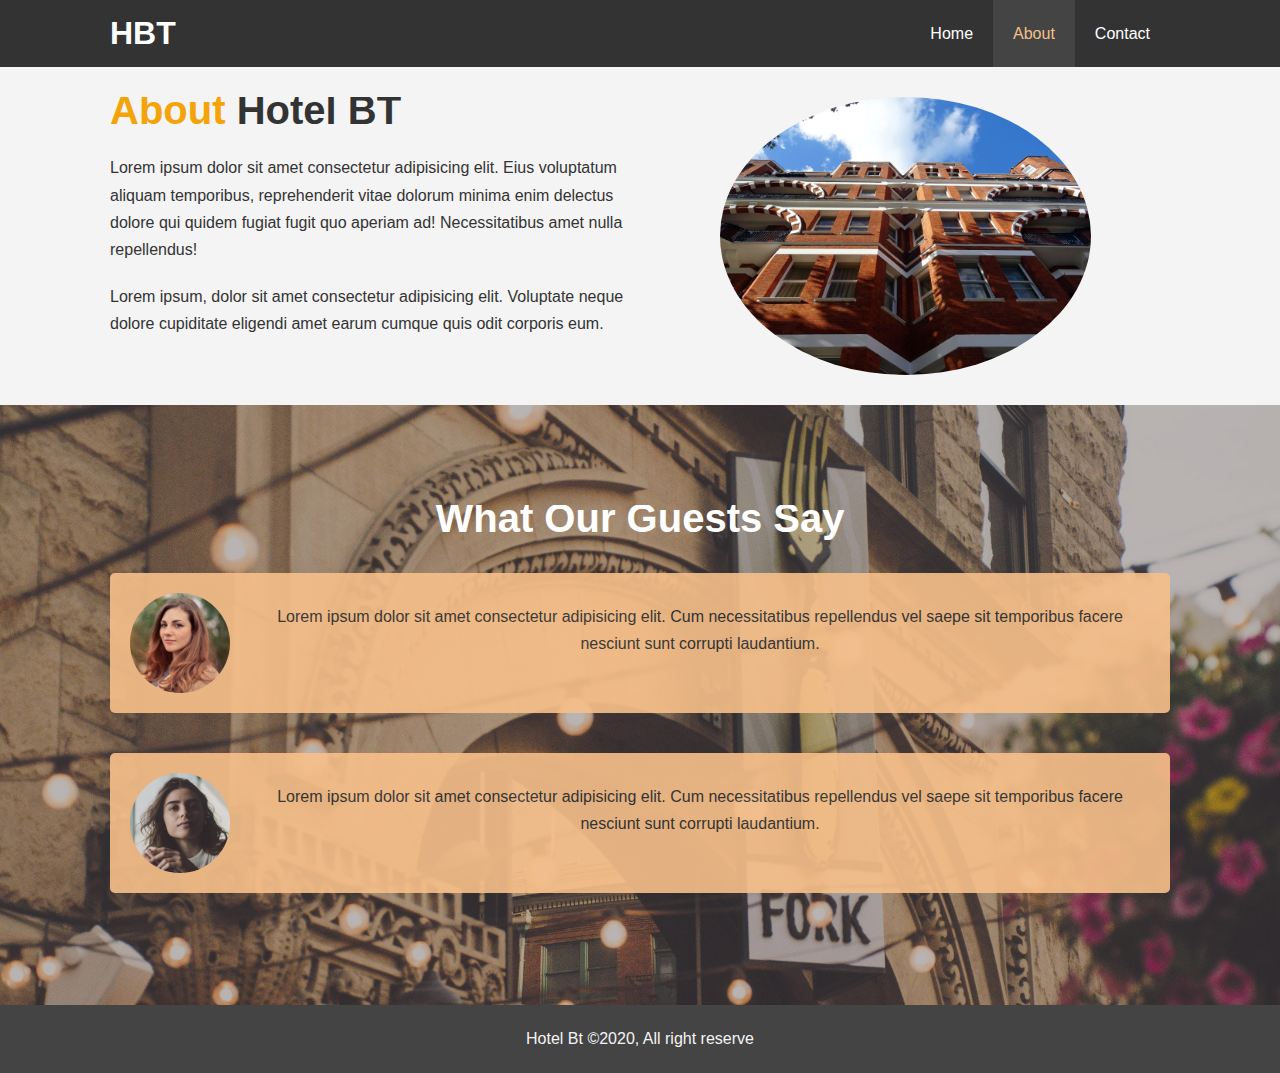
==== about.html @ cad57a08 "about page added" ====
<!DOCTYPE html>
<html lang="en">
<head>
    <meta charset="UTF-8">
    <meta name="viewport" content="width=device-width, initial-scale=1.0">
    <meta name="description" content="Best hotel in town">
    <meta name="keywords" content="hotol, boston hotel, new england hotel">
    <link rel="stylesheet" href="css/style.css">
    <title>Hotel BT | Welcome</title>
</head>
<body>

    <header>
        <nav id="navbar">

            <div class="container">
                <h1 class="logo"><a href="index.html">HBT</a></h1>
                <ul>
                    <li><a href="index.html">Home</a></li>
                    <li><a class="current" href="about.html">About</a></li>
                    <li><a href="contact.html">Contact</a></li>
                </ul>
            </div>
        </nav>
    </header>

    <section id="about-info" class="bg-light py-3">
        <div class="container">

            <div class="about-info-left">
                <h1 class="l-heading"><span class="text-primary">About</span> Hotel BT </h1>
                <p>Lorem ipsum dolor sit amet consectetur adipisicing elit. Eius voluptatum aliquam temporibus, reprehenderit vitae dolorum minima enim delectus dolore qui quidem fugiat fugit quo aperiam ad! Necessitatibus amet nulla repellendus!</p>
                <p>Lorem ipsum, dolor sit amet consectetur adipisicing elit. Voluptate neque dolore cupiditate eligendi amet earum cumque quis odit corporis eum.</p>
            </div>
            <div class="about-info-right">
                <img src="./img/photo-2.jpg" alt="hotel">
            </div>
        </div>
    </section>

    <div class="clr"></div>

    <section id="testimonials" class="py-3">
        <div class="container">
            <h2 class="l-heading">What Our Guests Say</h2>
            <div class="testimonial bg-primary">
                <img src="/img/person-1.jpg" alt="Haily">
                <p>Lorem ipsum dolor sit amet consectetur adipisicing elit. Cum necessitatibus repellendus vel saepe sit temporibus facere nesciunt sunt corrupti laudantium.</p>
            </div>
            <div class="testimonial bg-primary">
                <img src="/img/person-2.jpg" alt="Jenifer">
                <p>Lorem ipsum dolor sit amet consectetur adipisicing elit. Cum necessitatibus repellendus vel saepe sit temporibus facere nesciunt sunt corrupti laudantium.</p>
            </div>


        </div>
    </section>

    <footer id="main-footer">
        <p>Hotel Bt &copy;2020, All right reserve</p>
    </footer>
    
</body>
</html>
---- css/style.css ----
*{
    padding: 0;
    margin: 0;
    box-sizing: border-box ;
}

/* Utility */

.container{
    padding: 0 20px;
    max-width: 1100px;
    overflow: auto;
    margin: auto;
}

html,body{
    font-family: 'Segoe UI', Tahoma, Geneva, Verdana, sans-serif;
    line-height: 1.7em;
}

a{
    color: #333;
    text-decoration: none;
}

h1,h2,h3{
    padding-bottom: 20px;
}

p{
    padding: 10px 0;
}

.text-primary{
    color: #f4a408;
}

.lead{
    font-size: 20px;
}

.btn{
    display: inline-block;
    background: black;
    font-size: 18px;
    color: white;
    padding: 13px 20px;
    border: none;
    cursor: pointer;
}

.btn:hover{
    background: #f4c08a;
    color: #333;
}

.btn-light{
    background: #f4f4f4;
    color: #333;
}

.bg-dark{
    background: #333;
    color: #fff;
}
.bg-light{
    background: #f4f4f4;
    color: #333;
}
.bg-primary{
    background: #f7c08a;
    color: #333;
}

.clr{
    clear: both;
}

.py-1 {padding: 10px 0;}
.py-2 {padding: 20px 0;}
.py-3 {padding: 30px 0;}

.l-heading{
    font-size: 40px;
}

/*Navbar */

#navbar{
    background: #333;
    color: #fff;
    overflow: auto;
}

#navbar a{
    color: #fff;
}

#navbar h1{
    float: left;
    padding-top: 20px;
}

#navbar ul{
    float: right;
    list-style: none;
}

#navbar ul li{
    float: left;
}

#navbar ul li a{
    display: block;
    padding: 20px;
    text-align: center;
}

#navbar ul li a:hover, #navbar ul li a.current{
    background: #444;
    color: #f4c08a;
}

/* Show Case */

#showcase{
    background: url('../img/showcase.jpg') no-repeat center center/cover;
    height: 600px;
}

.showcase-content{
    text-align: center;
    padding-top: 170px;
    color: #fff;
}

#showcase .showcase-content h1{
    font-size: 60px;
    line-height: 1.2em;
}
#showcase .showcase-content p{
    padding-bottom: 40px;
    line-height: 1.7em;
}

/* Home Info */

.show-info{
    height: 400px;
}

.show-info .show-info-img{
    background: url('../img/photo-1.jpg') no-repeat;
    min-height: 100%;
    float: left;
    width: 50%;
}

.show-info .show-info-content{
    width: 50%;
    float: right;
    padding: 50px 30px;
    text-align: center;
    height: 100%;
    overflow: hidden;
}

.show-info .show-info-content p{
    padding-bottom: 30px;
}

/* Features */
.box{
    width: 33.3%;
    padding: 50px;
    float: left;
    text-align: center;
}

.box i{
    margin-bottom: 10px;
}

/* About info section */

.about-info-left{
    float: left;
    min-height: 100%;
    width: 50%;
}

.about-info-right{
    float: right;
    min-height: 100%;
    width: 50%;
}

.about-info-right img{
    display: block;
    width: 70%;
    margin: auto;
    border-radius: 50%;
}

/*Testimonials */
#testimonials{
    height: 600px;
    background: url('/img/test-bg.jpg') no-repeat center center/cover;
    text-align: center;
    padding-top: 100px;
}

#testimonials h2{
    text-align: center;
    color: #fff;
    padding-bottom: 40px;
}

#testimonials .testimonial{
    padding: 20px;
    margin-bottom: 40px;
    border-radius: 5px;
    height: 140px;
    opacity: 0.9;
}

#testimonials .testimonial img{
    width: 100px;
    float: left;
    margin-right: 20px;
    border-radius: 50%;
}

/*Footer */
#main-footer{
    text-align: center;
    background: #444;
    color: #f4f4f4;
    padding: 10px;
}
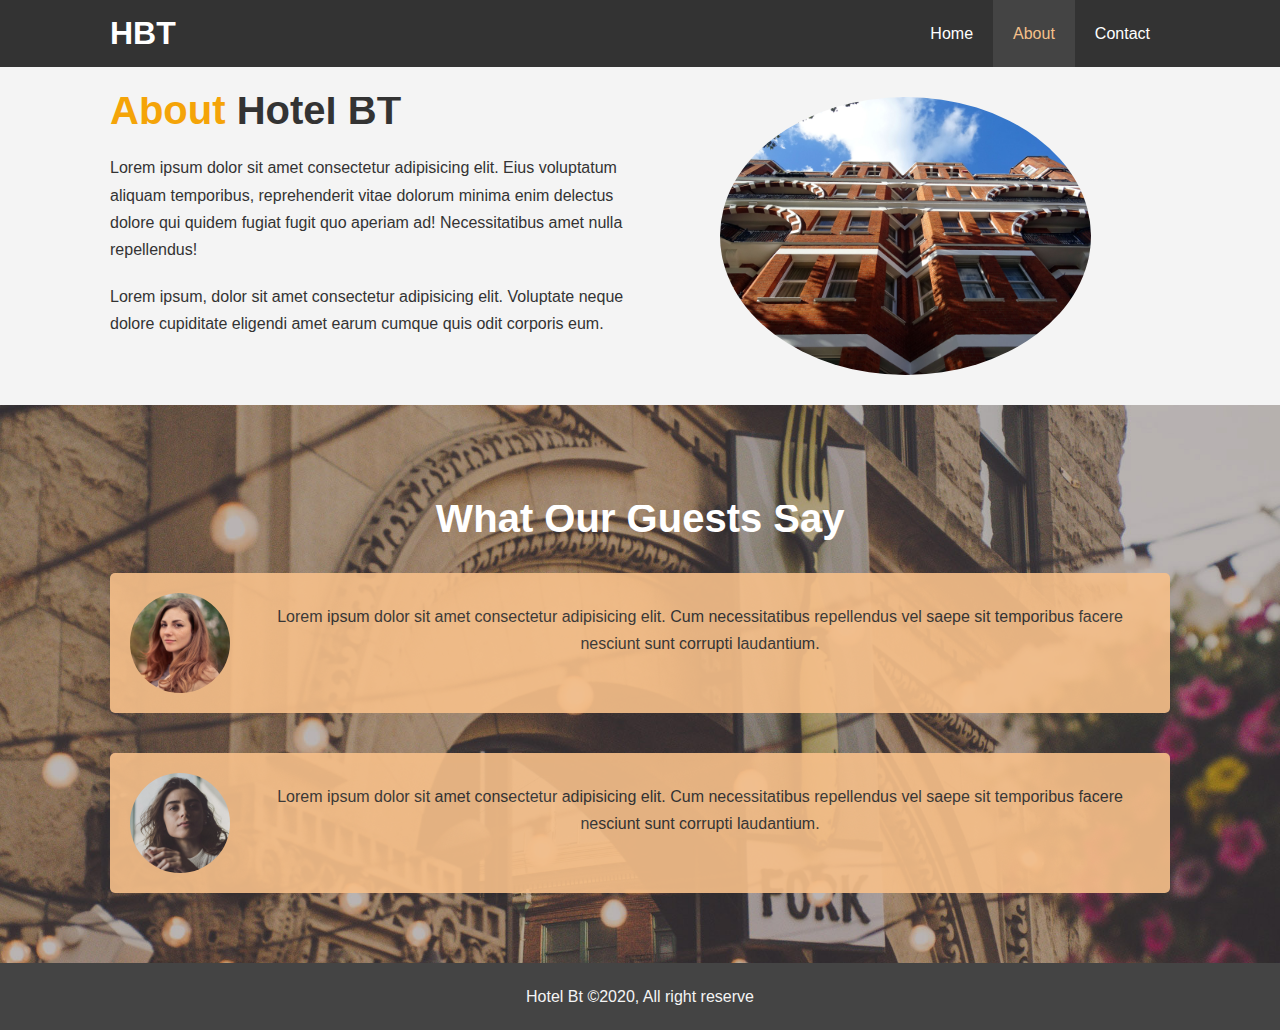
==== commit b2c3d69d: "include media queries" ====
--- a/about.html
+++ b/about.html
@@ -6,6 +6,7 @@
     <meta name="description" content="Best hotel in town">
     <meta name="keywords" content="hotol, boston hotel, new england hotel">
     <link rel="stylesheet" href="css/style.css">
+    <link rel="stylesheet" media="screen and (max-width:768px)" href="css/mobile.css">
     <title>Hotel BT | Welcome</title>
 </head>
 <body>
--- a/css/style.css
+++ b/css/style.css
@@ -96,7 +96,7 @@
     color: #fff;
 }
 
-#navbar h1{
+#navbar .logo{
     float: left;
     padding-top: 20px;
 }
@@ -146,7 +146,7 @@
 /* Home Info */
 
 .show-info{
-    height: 400px;
+    height: 450px;
 }
 
 .show-info .show-info-img{
@@ -204,7 +204,7 @@
 
 /*Testimonials */
 #testimonials{
-    height: 600px;
+    height: 100%;
     background: url('/img/test-bg.jpg') no-repeat center center/cover;
     text-align: center;
     padding-top: 100px;
@@ -231,6 +231,32 @@
     border-radius: 50%;
 }
 
+/*Contact */
+
+#contact-info form label{
+    display: block;
+}
+
+#contact-info form input,
+#contact-info form textarea{
+    display: block;
+    width: 100%;
+    height: 30px;
+    border: 1px #ddd solid;
+    margin-bottom: 20px;
+    border-radius: 5px;
+}
+
+#contact-info form input:focus,
+#contact-info form textarea:focus{
+    outline: none;
+    border-color: #f7c08a;
+}
+
+#contact-info form textarea{
+    height: 200px;
+}
+
 /*Footer */
 #main-footer{
     text-align: center;
--- a/css/mobile.css
+++ b/css/mobile.css
@@ -0,0 +1,61 @@
+#navbar .logo{
+    float: none;
+    text-align: center;
+}
+
+#navbar ul, #navbar ul li{
+    float: none;
+}
+
+#navbar ul li a{
+    padding: 5px;
+    border-bottom: #444 dotted 1px;
+}
+
+/* Show Info */
+
+.show-info{
+    height: 550px;
+}
+
+.show-info .show-info-img{
+    display: none;
+}
+
+.show-info .show-info-content{
+    float:none;
+    width: 100%;
+    text-align: center;
+}
+
+.box{
+    float: none;
+    width: 100%;
+}
+
+#about-info .about-info-right,
+#about-info .about-info-left{
+    float: none;
+    width: 100%;
+}
+
+#about-info .about-info-right{
+    margin-top: 20px;
+}
+
+.l-heading{
+    text-align: center;
+}
+
+#contact-details .box{
+    border-bottom: #444 dotted 1px;
+}
+
+#showcase{
+    height: 100%;
+}
+
+.showcase-content{
+    padding-top: 70px;
+    padding-bottom: 30xp;
+}